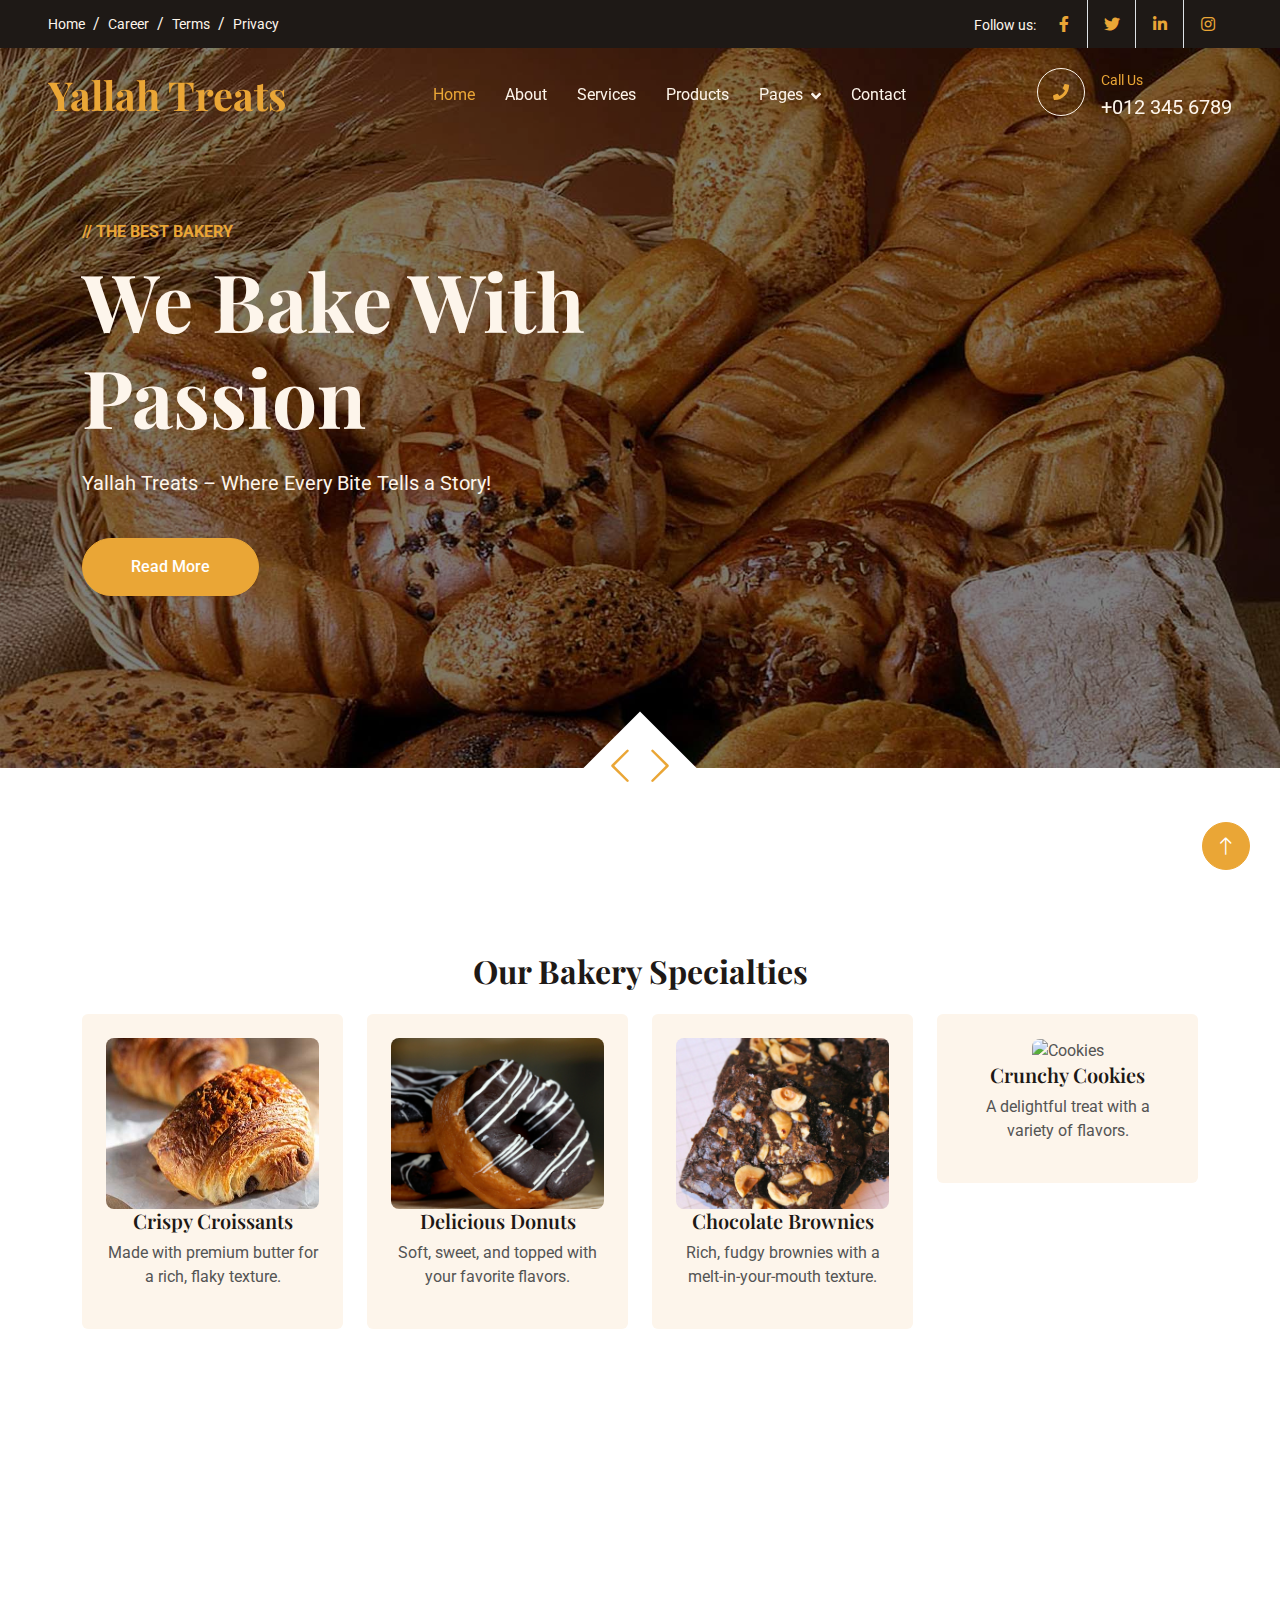
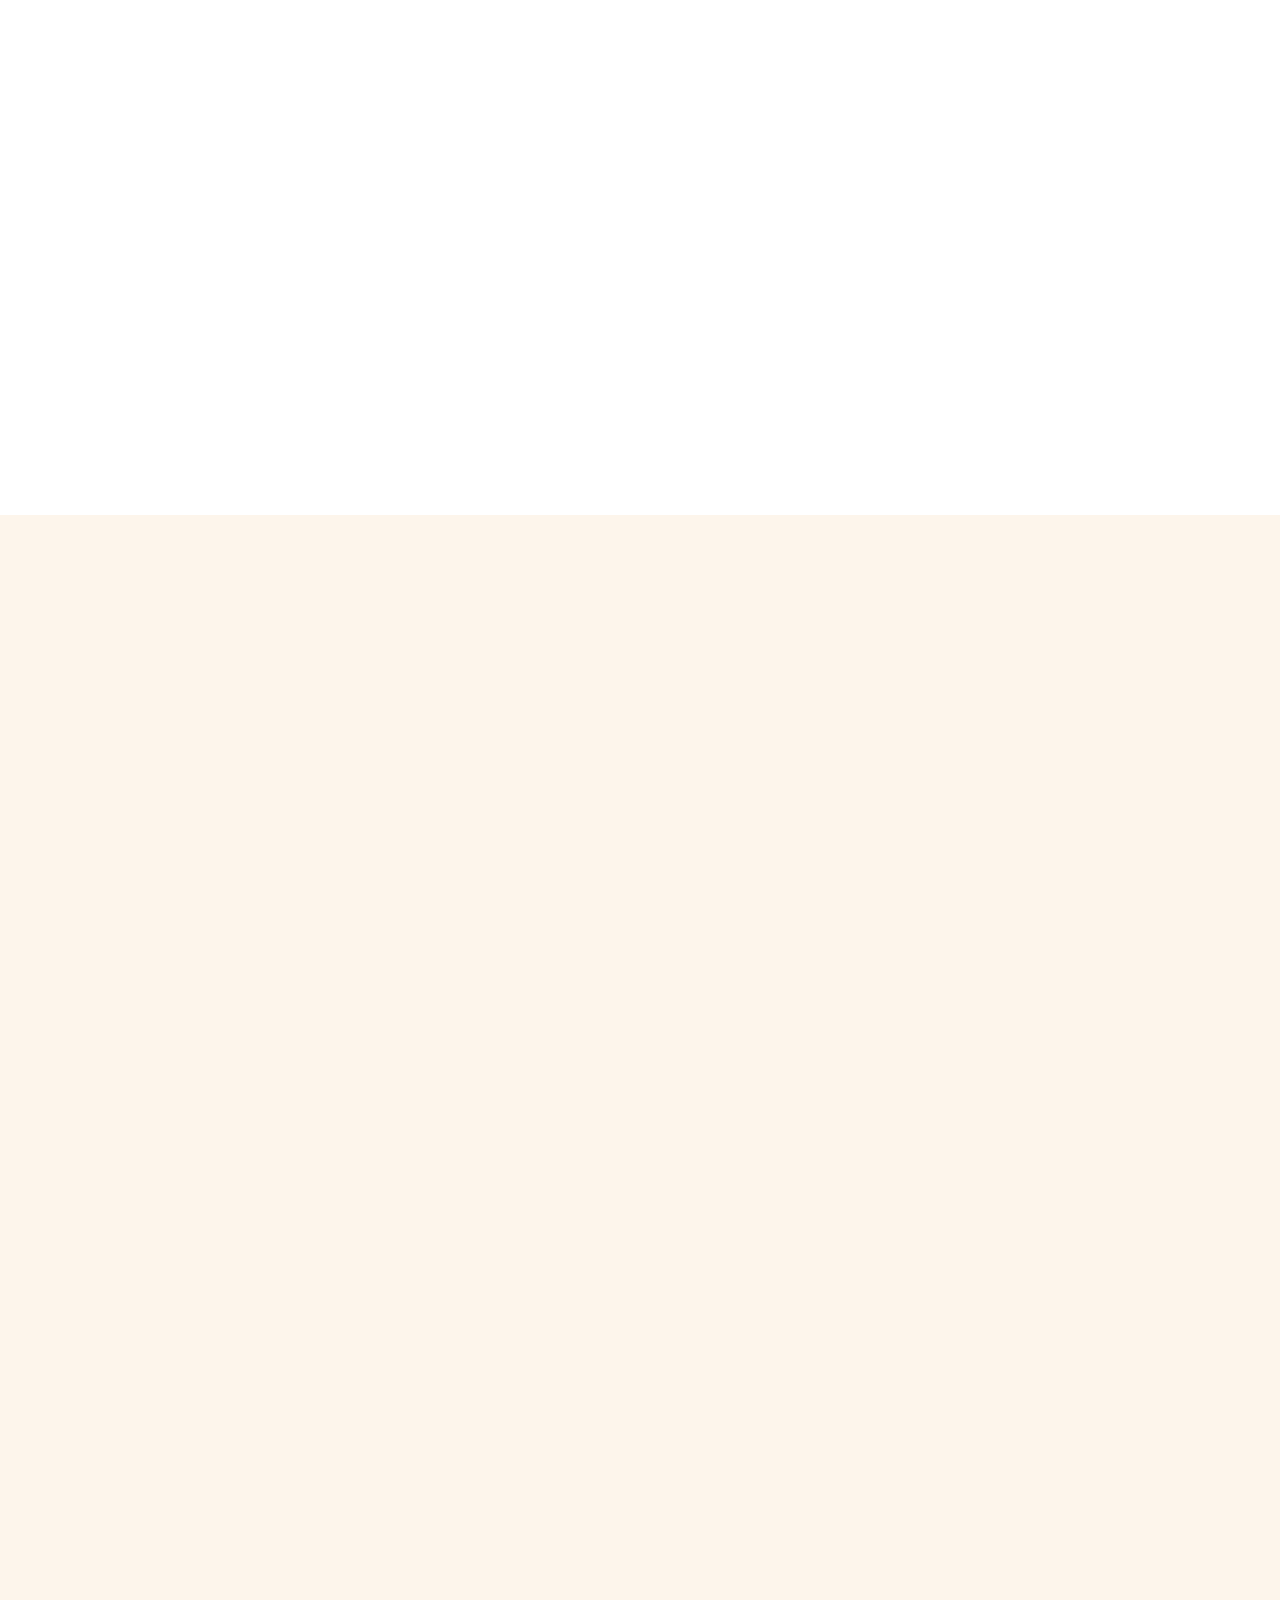
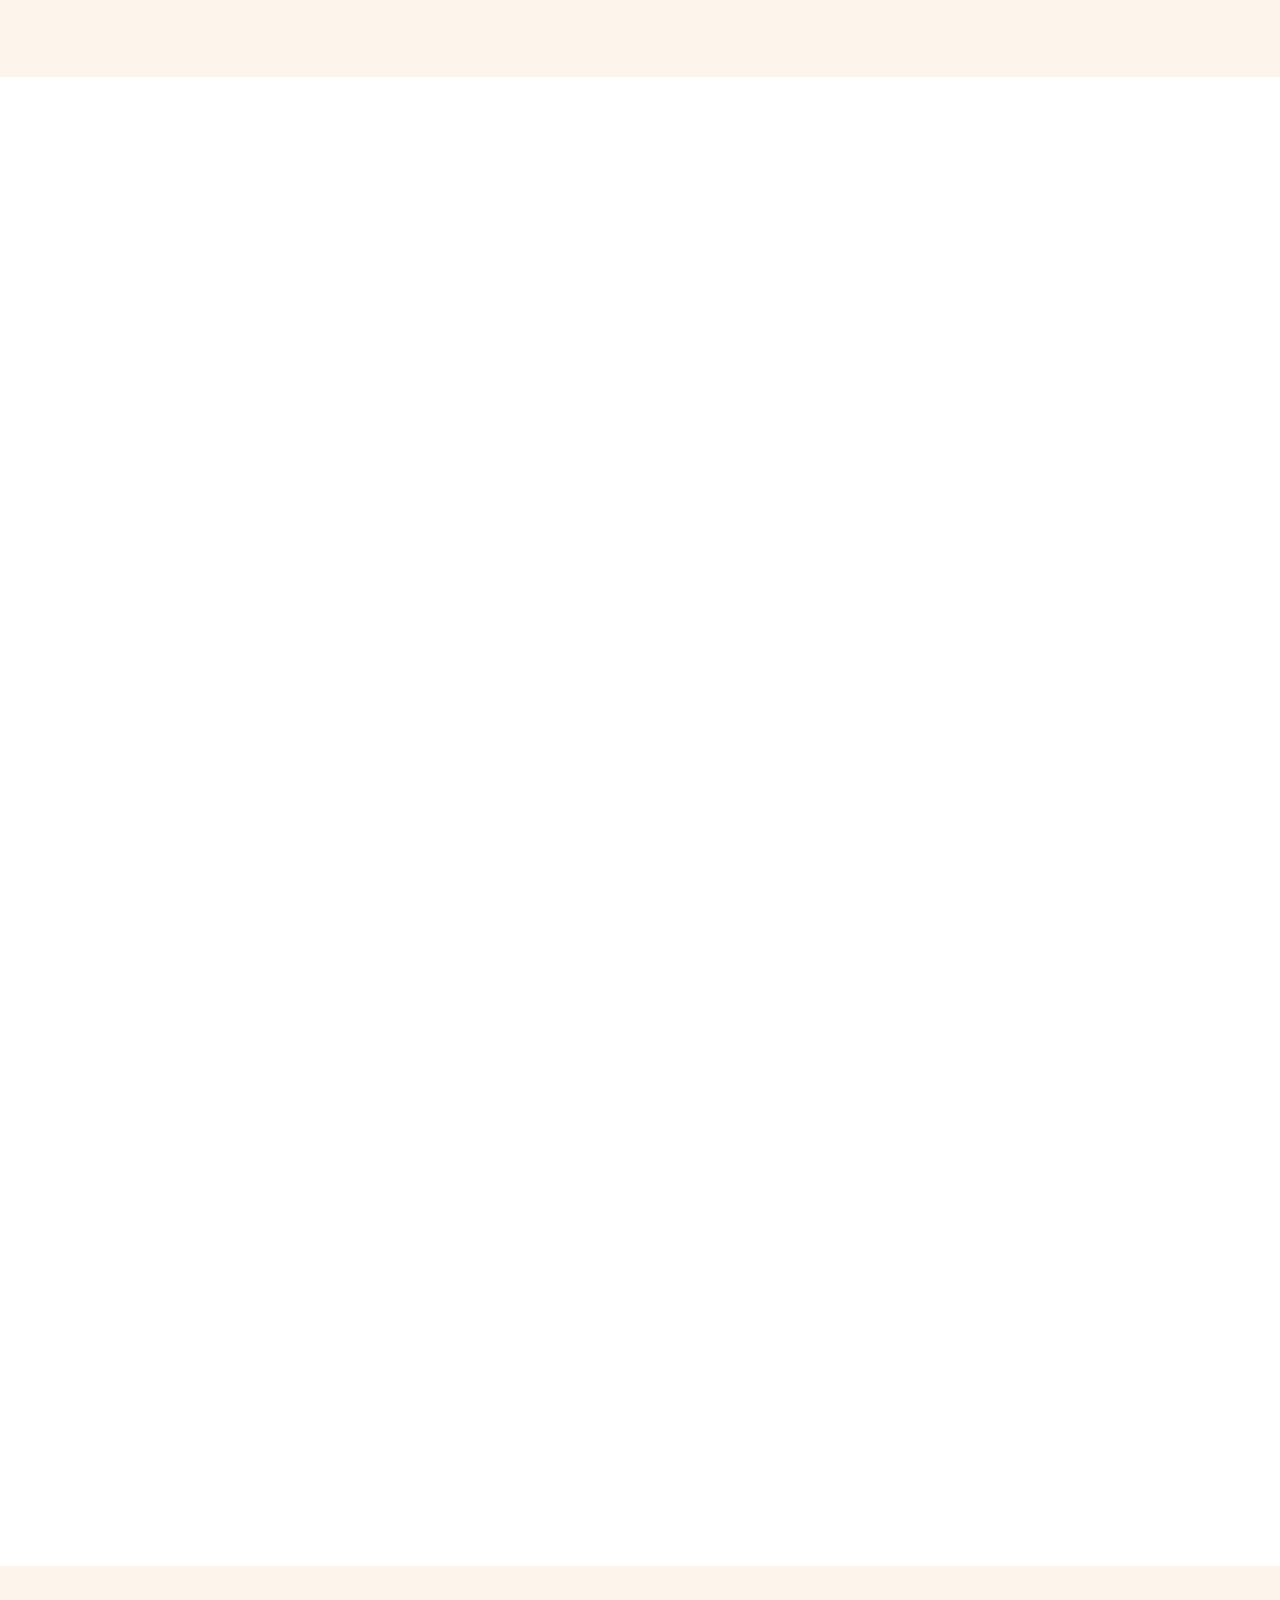
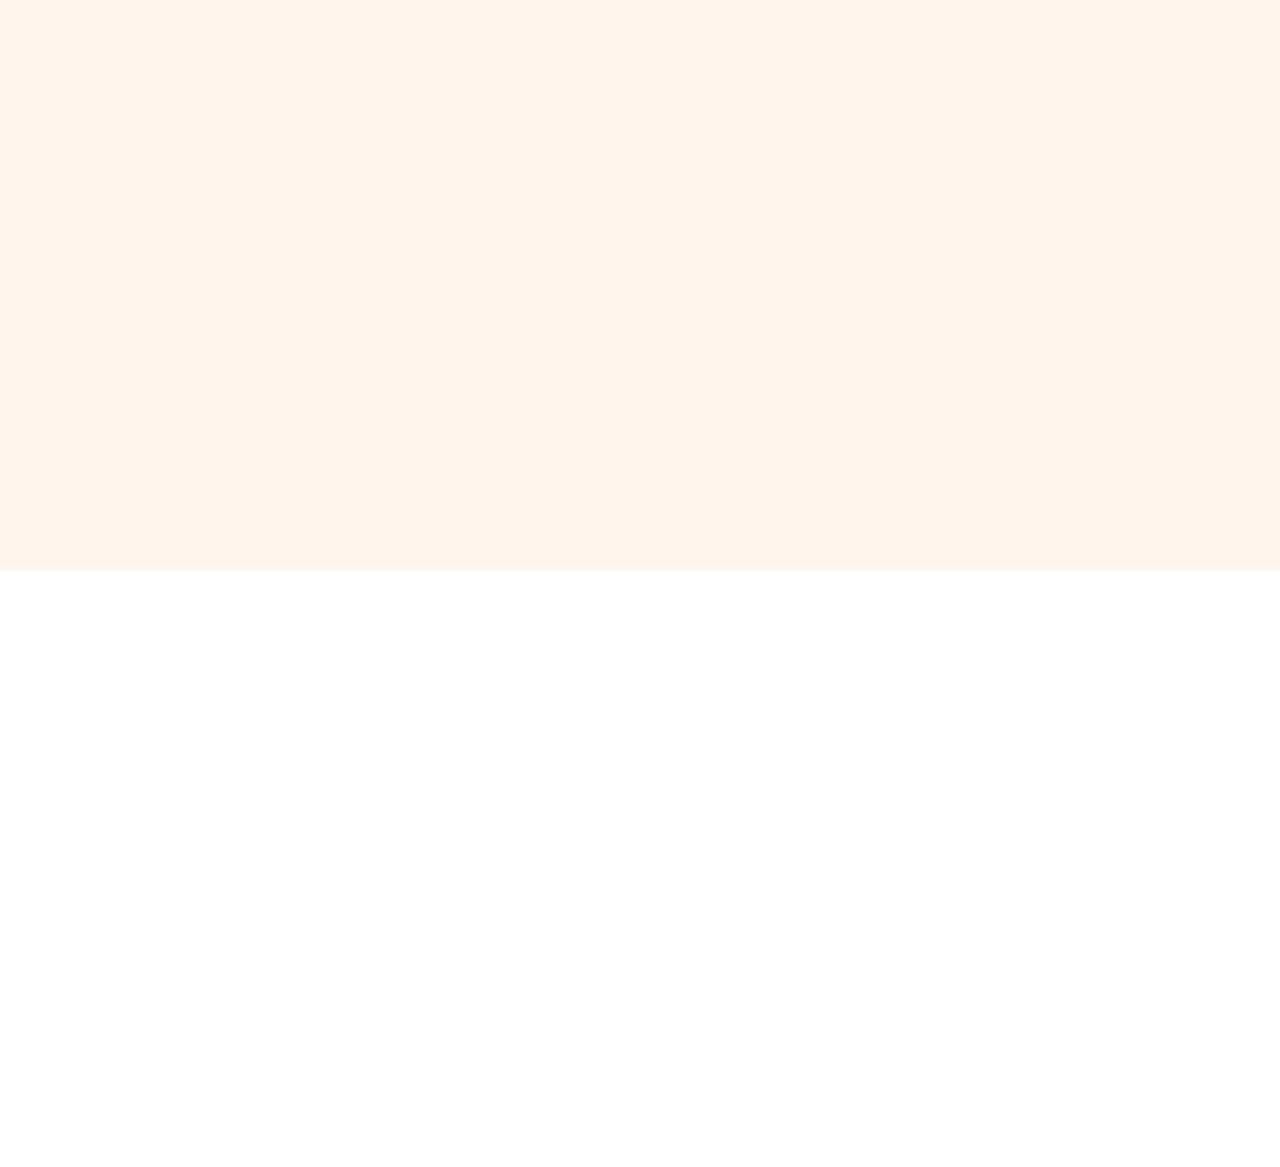
==== index.html @ 79ee85b1 "deploy" ====
<!DOCTYPE html>
<html lang="en">

<head>
    <meta charset="utf-8">
    <title>Yallah Treats</title>
    <meta content="width=device-width, initial-scale=1.0" name="viewport">
    <meta content="" name="keywords">
    <meta content="" name="description">

    <!-- Favicon -->
    <link href="img/favicon.ico" rel="icon">

    <!-- Google Web Fonts -->
    <link rel="preconnect" href="https://fonts.googleapis.com">
    <link rel="preconnect" href="https://fonts.gstatic.com" crossorigin>
    <link href="https://fonts.googleapis.com/css2?family=Roboto:wght@400;500&family=Playfair+Display:wght@600;700&display=swap" rel="stylesheet"> 

    <!-- Icon Font Stylesheet -->
    <link href="https://cdnjs.cloudflare.com/ajax/libs/font-awesome/5.10.0/css/all.min.css" rel="stylesheet">
    <link href="https://cdn.jsdelivr.net/npm/bootstrap-icons@1.4.1/font/bootstrap-icons.css" rel="stylesheet">

    <!-- Libraries Stylesheet -->
    <link href="lib/animate/animate.min.css" rel="stylesheet">
    <link href="lib/owlcarousel/assets/owl.carousel.min.css" rel="stylesheet">

    <!-- Customized Bootstrap Stylesheet -->
    <link href="css/bootstrap.min.css" rel="stylesheet">

    <!-- Template Stylesheet -->
    <link href="css/style.css" rel="stylesheet">
</head>

<body>
    <!-- Spinner Start -->
    <div id="spinner" class="show bg-white position-fixed translate-middle w-100 vh-100 top-50 start-50 d-flex align-items-center justify-content-center">
        <div class="spinner-grow text-primary" role="status"></div>
    </div>
    <!-- Spinner End -->


    <!-- Topbar Start -->
    <div class="container-fluid top-bar bg-dark text-light px-0 wow fadeIn" data-wow-delay="0.1s">
        <div class="row gx-0 align-items-center d-none d-lg-flex">
            <div class="col-lg-6 px-5 text-start">
                <ol class="breadcrumb mb-0">
                    <li class="breadcrumb-item"><a class="small text-light" href="#">Home</a></li>
                    <li class="breadcrumb-item"><a class="small text-light" href="#">Career</a></li>
                    <li class="breadcrumb-item"><a class="small text-light" href="#">Terms</a></li>
                    <li class="breadcrumb-item"><a class="small text-light" href="#">Privacy</a></li>
                </ol>
            </div>
            <div class="col-lg-6 px-5 text-end">
                <small>Follow us:</small>
                <div class="h-100 d-inline-flex align-items-center">
                    <a class="btn-lg-square text-primary border-end rounded-0" href=""><i class="fab fa-facebook-f"></i></a>
                    <a class="btn-lg-square text-primary border-end rounded-0" href=""><i class="fab fa-twitter"></i></a>
                    <a class="btn-lg-square text-primary border-end rounded-0" href=""><i class="fab fa-linkedin-in"></i></a>
                    <a class="btn-lg-square text-primary pe-0" href="https://www.instagram.com/yallah.treats?utm_source=ig_web_button_share_sheet&igsh=ZDNlZDc0MzIxNw=="><i class="fab fa-instagram"></i></a>
                </div>
            </div>
        </div>
    </div>
    <!-- Topbar End -->



  <!-- Navbar Start -->
  <nav class="navbar navbar-expand-lg navbar-dark fixed-top py-lg-0 px-lg-5 wow fadeIn" data-wow-delay="0.1s">
    <a href="index.html" class="navbar-brand ms-4 ms-lg-0">
        <h1 class="text-primary m-0">Yallah Treats</h1>
        

    </a>
    <button type="button" class="navbar-toggler me-4" data-bs-toggle="collapse" data-bs-target="#navbarCollapse">
        <span class="navbar-toggler-icon"></span>
    </button>
    <div class="collapse navbar-collapse" id="navbarCollapse">
        <div class="navbar-nav mx-auto p-4 p-lg-0">
            <a href="index.html" class="nav-item nav-link active">Home</a>
            <a href="about.html" class="nav-item nav-link">About</a>
            <a href="service.html" class="nav-item nav-link">Services</a>
            <a href="product.html" class="nav-item nav-link">Products</a>
            <div class="nav-item dropdown">
                <a href="#" class="nav-link dropdown-toggle" data-bs-toggle="dropdown">Pages</a>
                <div class="dropdown-menu m-0">
                    <a href="reviews.html" class="dropdown-item">Customer Reviews</a>
                    <a href="tnc.html" class="dropdown-item">T&C Page</a>
                </div>
            </div>
            <a href="contact.html" class="nav-item nav-link">Contact</a>
        </div>
        <div class=" d-none d-lg-flex">
            <div class="flex-shrink-0 btn-lg-square border border-light rounded-circle">
                <i class="fa fa-phone text-primary"></i>
            </div>
            <div class="ps-3">
                <small class="text-primary mb-0">Call Us</small>
                <p class="text-light fs-5 mb-0">+012 345 6789</p>
            </div>
        </div>
    </div>
</nav>
<!-- Navbar End -->


   <!-- Carousel Start -->
   <div class="container-fluid p-0 pb-5 wow fadeIn" data-wow-delay="0.1s">
    <div class="owl-carousel header-carousel position-relative">
        <div class="owl-carousel-item position-relative">
            <img class="img-fluid" src="img/carousel-1.jpg" alt="">
            <div class="owl-carousel-inner">
                <div class="container">
                    <div class="row justify-content-start">
                        <div class="col-lg-8">
                            <p class="text-primary text-uppercase fw-bold mb-2">// The Best Bakery</p>
                            <h1 class="display-1 text-light mb-4 animated slideInDown">We Bake With Passion</h1>
                            <p class="text-light fs-5 mb-4 pb-3">Yallah Treats – Where Every Bite Tells a Story!</p>
                            <a href="" class="btn btn-primary rounded-pill py-3 px-5">Read More</a>
                        </div>
                    </div>
                </div>
            </div>
        </div>
        <div class="owl-carousel-item position-relative">
            <img class="img-fluid" src="img/carousel-2.jpg" alt="">
            <div class="owl-carousel-inner">
                <div class="container">
                    <div class="row justify-content-start">
                        <div class="col-lg-8">
                            <p class="text-primary text-uppercase fw-bold mb-2">// The Best Bakery</p>
                            <h1 class="display-1 text-light mb-4 animated slideInDown">We Bake With Passion</h1>
                            <p class="text-light fs-5 mb-4 pb-3">Yallah Treats – Where Every Bite Tells a Story!</p>
                            <a href="" class="btn btn-primary rounded-pill py-3 px-5">Read More</a>
                        </div>
                    </div>
                </div>
            </div>
        </div>
    </div>
</div>
<!-- Carousel End -->



   <!-- Facts Start -->
   <style>
    .specialty-item {
      transition: transform 0.3s ease, box-shadow 0.3s ease;
      text-align: center;
  }
  
  .specialty-item:hover {
      transform: scale(1.05);
      box-shadow: 0px 4px 15px rgba(0, 0, 0, 0.2);
  }
  
  .specialty-item img {
      width: 100%; /* Full width */
      object-fit: cover; /* Ensures images are uniform */
      border-radius: 8px;
  }
  
      </style> 
      <div class="container-xxl py-6">
          <div class="container text-center">
              <h2 class="mb-4">Our Bakery Specialties</h2>
              <div class="row g-4">
                  <div class="col-lg-3 col-md-6">
                      <div class="bg-light rounded p-4 specialty-item">
                          <img src="img/croissant.jpg" alt="Croissants">
                          <h5>Crispy Croissants</h5>
                          <p>Made with premium butter for a rich, flaky texture.</p>
                      </div>
                  </div>
                  <div class="col-lg-3 col-md-6">
                      <div class="bg-light rounded p-4 specialty-item">
                          <img src="img/donut.jpg" alt="Donut">
                          <h5>Delicious Donuts</h5>
                          <p>Soft, sweet, and topped with your favorite flavors.</p>
                      </div>
                  </div>
                  <div class="col-lg-3 col-md-6">
                      <div class="bg-light rounded p-4 specialty-item">
                          <img src="img/brownie.jpg" alt="Brownie">
                          <h5>Chocolate Brownies</h5>
                          <p>Rich, fudgy brownies with a melt-in-your-mouth texture.</p>
                      </div>
                  </div>
                  <div class="col-lg-3 col-md-6">
                      <div class="bg-light rounded p-4 specialty-item">
                          <img src="img/cookies.jpg" alt="Cookies">
                          <h5>Crunchy Cookies</h5>
                          <p>A delightful treat with a variety of flavors.</p>
                      </div>
                  </div>
              </div>
          </div>
      </div>
      <!-- Facts End -->
  

     <!-- About Start -->
     <div class="container-xxl py-6">
        <div class="container">
            <div class="row g-5">
                <div class="col-lg-6 wow fadeInUp" data-wow-delay="0.1s">
                    <div class="row img-twice position-relative h-100">
                        <div class="col-6">
                            <img class="img-fluid rounded" src="img/about-1.jpg" alt="">
                        </div>
                        <div class="col-6 align-self-end">
                            <img class="img-fluid rounded" src="img/about-2.jpg" alt="">
                        </div>
                    </div>
                </div>
                <div class="col-lg-6 wow fadeInUp" data-wow-delay="0.5s">
                    <div class="h-100">
                        <p class="text-primary text-uppercase mb-2">// About Us</p>
                        <h1 class="display-6 mb-4">We Bake Every Item From The Core Of Our Hearts</h1>
                        <p>At Yallah Treats, we craft buttery croissants, rich brownies, melt-in-your-mouth cookies, decadent cupcakes, and irresistible donuts—all in a variety of flavors. Each treat is made with the finest ingredients, baked fresh daily, and designed to delight.</p>
                        <div class="row g-2 mb-4">
                            <div class="col-sm-6">
                                <i class="fa fa-check text-primary me-2"></i>Quality Products
                            </div>
                            <div class="col-sm-6">
                                <i class="fa fa-check text-primary me-2"></i>Custom Products
                            </div>
                            <div class="col-sm-6">
                                <i class="fa fa-check text-primary me-2"></i>Online Order
                            </div>
                            <div class="col-sm-6">
                                <i class="fa fa-check text-primary me-2"></i>Home Delivery
                            </div>
                        </div>
                        <a class="btn btn-primary rounded-pill py-3 px-5" href="">Read More</a>
                    </div>
                </div>
            </div>
        </div>
    </div>
    <!-- About End -->

  <!-- Product Start -->
  <div class="container-xxl bg-light my-6 py-6 pt-0">
    <div class="container">
        <div class="bg-primary text-light rounded-bottom p-5 my-6 mt-0 wow fadeInUp" data-wow-delay="0.1s">
            <div class="row g-4 align-items-center">
                <div class="col-lg-6">
                    <h1 class="display-4 text-light mb-0">Baking Happiness in the Heart of the Emirates</h1>
                </div>
                <div class="col-lg-6 text-lg-end">
                    <div class="d-inline-flex align-items-center text-start phone-container">
                        <i class="fa fa-phone-alt fa-4x flex-shrink-0 phone-icon"></i>
                        <div class="ms-4">
                            <p class="fs-5 fw-bold mb-0">Call Us</p>
                            <p class="fs-1 fw-bold mb-0 responsive-phone">+012 345 6789</p>
                        </div>
                    </div>
                </div>
            </div>
        </div>
        <div class="text-center mx-auto mb-5 wow fadeInUp" data-wow-delay="0.1s" style="max-width: 500px;">
            <p class="text-primary text-uppercase mb-2">// Bakery Products</p>
            <h1 class="display-6 mb-4">Explore The Categories Of Our Bakery Products</h1>
        </div>
        <div class="row g-4">
            <div class="col-lg-4 col-md-6 wow fadeInUp" data-wow-delay="0.1s">
                <div class="product-item d-flex flex-column bg-white rounded overflow-hidden h-100">
                    <div class="text-center p-4">
                        <div class="d-inline-block border border-primary rounded-pill px-3 mb-3">$11 - $99</div>
                        <h3 class="mb-3">Cup Cakes</h3>
                        <span> Soft, moist, and topped with luscious frosting—each one a little masterpiece of flavor.</span>
                    </div>
                    <div class="position-relative mt-auto">
                        <img class="img-fluid" src="img/product-1.jpg" alt="">
                        <div class="product-overlay">
                            <a class="btn btn-lg-square btn-outline-light rounded-circle" href=""><i class="fa fa-eye text-primary"></i></a>
                        </div>
                    </div>
                </div>
            </div>
            <div class="col-lg-4 col-md-6 wow fadeInUp" data-wow-delay="0.3s">
                <div class="product-item d-flex flex-column bg-white rounded overflow-hidden h-100">
                    <div class="text-center p-4">
                        <div class="d-inline-block border border-primary rounded-pill pt-1 px-3 mb-3">$11 - $99</div>
                        <h3 class="mb-3">Cookies</h3>
                        <span>Crisp on the edges, chewy in the center—baked fresh with rich flavors in every bite.</span>
                    </div>
                    <div class="position-relative mt-auto">
                        <img class="img-fluid" src="img/product-2.jpg" alt="">
                        <div class="product-overlay">
                            <a class="btn btn-lg-square btn-outline-light rounded-circle" href=""><i class="fa fa-eye text-primary"></i></a>
                        </div>
                    </div>
                </div>
            </div>
            <div class="col-lg-4 col-md-6 wow fadeInUp" data-wow-delay="0.5s">
                <div class="product-item d-flex flex-column bg-white rounded overflow-hidden h-100">
                    <div class="text-center p-4">
                        <div class="d-inline-block border border-primary rounded-pill pt-1 px-3 mb-3">$11 - $99</div>
                        <h4 class="mb-3">Croissants</h4>
                        <span>Buttery, flaky, and golden perfection—crafted with the finest ingredients for a light, airy bite.</span>
                    </div>
                    <div class="position-relative mt-auto">
                        <img class="img-fluid" src="img/product-3.jpg" alt="">
                        <div class="product-overlay">
                            <a class="btn btn-lg-square btn-outline-light rounded-circle" href=""><i class="fa fa-eye text-primary"></i></a>
                        </div>
                    </div>
                </div>
            </div>
        </div>
    </div>
</div>
<!-- Product End -->


   <!-- Service Start -->
   <div class="container-xxl py-6">
    <div class="container">
        <div class="row g-5">
            <div class="col-lg-6 wow fadeInUp" data-wow-delay="0.1s">
                <p class="text-primary text-uppercase mb-2">// Our Services</p>
                <h1 class="display-6 mb-4">What Do We Offer For You?</h1>
                <p class="mb-5">At Yallah Treats, we bring the finest baked delights straight to you. Made fresh, served with love, and tailored to your taste. From morning cravings to grand celebrations, we ensure every bite is nothing short of perfection.</p>
                <div class="row gy-5 gx-4">
                    <div class="col-sm-6 wow fadeIn" data-wow-delay="0.1s">
                        <div class="d-flex align-items-center mb-3">
                            <div class="flex-shrink-0 btn-square bg-primary rounded-circle me-3">
                                <i class="fa fa-bread-slice text-white"></i>
                            </div>
                            <h5 class="mb-0">Quality Products</h5>
                        </div>
                        <span>Handcrafted with the finest ingredients for a rich, authentic taste.</span>
                    </div>
                    <div class="col-sm-6 wow fadeIn" data-wow-delay="0.2s">
                        <div class="d-flex align-items-center mb-3">
                            <div class="flex-shrink-0 btn-square bg-primary rounded-circle me-3">
                                <i class="fa fa-birthday-cake text-white"></i>
                            </div>
                            <h5 class="mb-0">Custom Products</h5>
                        </div>
                        <span>Personalized treats for birthdays, events, and special occasions.</span>
                    </div>
                    <div class="col-sm-6 wow fadeIn" data-wow-delay="0.3s">
                        <div class="d-flex align-items-center mb-3">
                            <div class="flex-shrink-0 btn-square bg-primary rounded-circle me-3">
                                <i class="fa fa-cart-plus text-white"></i>
                            </div>
                            <h5 class="mb-0">Online Order</h5>
                        </div>
                        <span>Your favorite bakery delights, just a click away.</span>
                    </div>
                    <div class="col-sm-6 wow fadeIn" data-wow-delay="0.4s">
                        <div class="d-flex align-items-center mb-3">
                            <div class="flex-shrink-0 btn-square bg-primary rounded-circle me-3">
                                <i class="fa fa-truck text-white"></i>
                            </div>
                            <h5 class="mb-0">Home Delivery</h5>
                        </div>
                        <span>Freshly baked, delivered with care across the UAE.</span>
                    </div>
                </div>
            </div>
            <div class="col-lg-6 wow fadeInUp" data-wow-delay="0.5s">
                <div class="row img-twice position-relative h-100">
                    <div class="col-6">
                        <img class="img-fluid rounded" src="img/service-1.jpg" alt="">
                    </div>
                    <div class="col-6 align-self-end">
                        <img class="img-fluid rounded" src="img/service-2.jpg" alt="">
                    </div>
                </div>
            </div>
        </div>
    </div>
</div>
<!-- Service End -->


<!-- Team Start -->
<!-- Behind the Scenes Start -->
<div class="container-xxl py-6">
<div class="container">
    <div class="text-center mx-auto mb-5 wow fadeInUp" data-wow-delay="0.1s" style="max-width: 500px;">
        <p class="text-primary text-uppercase mb-2">// Behind the Scenes</p>
        <h1 class="display-6 mb-4">The Magic Behind Every Perfect Bake</h1>
    </div>
    <div class="row g-4">
        <!-- Inside Oven - Cookies Rising -->
        <div class="col-lg-3 col-md-6 wow fadeInUp" data-wow-delay="0.1s">
            <div class="bts-item text-center rounded overflow-hidden">
                <a href="https://www.instagram.com/reel/DDm1YtNyHKb/?utm_source=ig_web_copy_link&igsh=MzRlODBiNWFlZA==" target="_blank">
                    <video class="img-fluid bts-video" autoplay muted loop>
                        <source src="videos/cookies-rising.mp4" type="video/mp4">
                    </video>
                </a>
                <div class="bts-text">
                    <h5>Inside the Oven</h5>
                    <span>Watch cookies rise to perfection.</span>
                </div>
            </div>
        </div>

        <!-- Milk Cake Serving -->
        <div class="col-lg-3 col-md-6 wow fadeInUp" data-wow-delay="0.3s">
            <div class="bts-item text-center rounded overflow-hidden">
                <a href="https://www.instagram.com/reel/DDAjpfOqZxj/?utm_source=ig_web_copy_link&igsh=MzRlODBiNWFlZA==" target="_blank">
                    <video class="img-fluid bts-video" autoplay muted loop>
                        <source src="videos/milk-cake.mp4" type="video/mp4">
                    </video>
                </a>
                <div class="bts-text">
                    <h5>Choco Milk Cake</h5>
                    <span>Rich, creamy, and irresistibly smooth.</span>
                </div>
            </div>
        </div>

        <!-- Satin Cookies Making -->
        <div class="col-lg-3 col-md-6 wow fadeInUp" data-wow-delay="0.5s">
            <div class="bts-item text-center rounded overflow-hidden">
                <a href="https://www.instagram.com/reel/DCn8WK1yhWG/?utm_source=ig_web_copy_link&igsh=MzRlODBiNWFlZA==" target="_blank">
                    <video class="img-fluid bts-video" autoplay muted loop>
                        <source src="videos/satin-cookies.mp4" type="video/mp4">
                    </video>
                </a>
                <div class="bts-text">
                    <h5>Satin Cookies Making</h5>
                    <span>Delicate, buttery cookies in the making.</span>
                </div>
            </div>
        </div>

        <!-- Sultan Turkish Delight Preparation -->
        <div class="col-lg-3 col-md-6 wow fadeInUp" data-wow-delay="0.7s">
            <div class="bts-item text-center rounded overflow-hidden">
                <a href="https://www.instagram.com/reel/DC1oAVNyfuV/?utm_source=ig_web_copy_link" target="_blank">
                    <video class="img-fluid bts-video" autoplay muted loop>
                        <source src="videos/turkish-delight.mp4" type="video/mp4">
                    </video>
                </a>
                <div class="bts-text">
                    <h5>Sultan Turkish Delight</h5>
                    <span>A traditional treat crafted with perfection.</span>
                </div>
            </div>
        </div>
    </div>
</div>
</div>
<!-- Behind the Scenes End -->

<!-- Team End -->


    <!-- Testimonial Start -->
    <div class="container-xxl bg-light my-6 py-6 pb-0">
        <div class="container">
            <div class="text-center mx-auto mb-5 wow fadeInUp" data-wow-delay="0.1s" style="max-width: 500px;">
                <p class="text-primary text-uppercase mb-2">// Client's Review</p>
                <h1 class="display-6 mb-4">Customers Trust Keeps Us Strong</h1>
            </div>
            <div class="owl-carousel testimonial-carousel wow fadeInUp" data-wow-delay="0.1s">
                <div class="testimonial-item bg-white rounded p-4">
                    <div class="d-flex align-items-center mb-4">
                        <img class="flex-shrink-0 rounded-circle border p-1" src="img/user.png" alt="">
                        <div class="ms-4">
                            <h5 class="mb-1">Saira</h5>
                        </div>
                    </div>
                    <p class="mb-0">The croissants here are simply heavenly! Buttery, flaky, and fresh every single time. Yallah Treats makes my mornings so much better!</p>
                </div>
                <div class="testimonial-item bg-white rounded p-4">
                    <div class="d-flex align-items-center mb-4">
                        <img class="flex-shrink-0 rounded-circle border p-1" src="img/user.png" alt="">
                        <div class="ms-4">
                            <h5 class="mb-1">Yasmeen</h5>
                        </div>
                    </div>
                    <p class="mb-0">The milk cake was an absolute dream! Rich, creamy, and perfectly balanced,you can taste the love in every bite!</p>
                </div>
                <div class="testimonial-item bg-white rounded p-4">
                    <div class="d-flex align-items-center mb-4">
                        <img class="flex-shrink-0 rounded-circle border p-1" src="img/user.png" alt="">
                        <div class="ms-4">
                            <h5 class="mb-1">Nimra</h5>
                        </div>
                    </div>
                    <p class="mb-0">Tried their satin cookies, and wow, melt-in-your-mouth perfection! This bakery is a hidden gem, and I’m officially addicted!</p>
                </div>
                <div class="testimonial-item bg-white rounded p-4">
                    <div class="d-flex align-items-center mb-4">
                        <img class="flex-shrink-0 rounded-circle border p-1" src="img/user.png" alt="">
                        <div class="ms-4">
                            <h5 class="mb-1">Maira</h5>
                        </div>
                    </div>
                    <p class="mb-0">Hands down the best donuts in town! Soft, fluffy, and the flavors are out of this world. Yallah Treats never disappoints!</p>
                </div>
                <div class="testimonial-item bg-white rounded p-4">
                    <div class="d-flex align-items-center mb-4">
                        <img class="flex-shrink-0 rounded-circle border p-1" src="img/user.png" alt="">
                        <div class="ms-4">
                            <h5 class="mb-1">Safi</h5>
                        </div>
                    </div>
                    <p class="mb-0">I ordered a custom birthday cake, and it was beyond perfect! Not only was it stunning, but the taste was absolutely divine. Yallah Treats made my special day even sweeter!</p>
                </div>
            </div>
            </div>
                </div>
            </div>
        </div>
    </div>
    <!-- Testimonial End -->

    <!-- Footer Start -->
    <div class="container-fluid bg-dark text-light footer my-6 mb-0 py-5 wow fadeIn" data-wow-delay="0.1s">
        <div class="container py-5">
            <div class="row g-5">
                <div class="col-lg-3 col-md-6">
                    <h4 class="text-light mb-4">Bakery Address</h4>
                    <p class="mb-2"><i class="fa fa-map-marker-alt me-3"></i>Sharjah, UAE</p>
                    <p class="mb-2"><i class="fa fa-phone-alt me-3"></i>+012 345 67890</p>
                    <p class="mb-2"><i class="fa fa-envelope me-3"></i>yallahtreats@bakery</p>
                    <div class="d-flex pt-2">
                        <a class="btn btn-square btn-outline-light rounded-circle me-1" href="https://www.instagram.com/yallah.treats?utm_source=ig_web_button_share_sheet&igsh=ZDNlZDc0MzIxNw=="><i class="fab fa-instagram"></i></a>
                        <a class="btn btn-square btn-outline-light rounded-circle me-1" href=""><i class="fab fa-facebook-f"></i></a>
                        <a class="btn btn-square btn-outline-light rounded-circle me-1" href="https://youtube.com/@yallah.treats?si=Qhp1JlKZZp-z49SF"><i class="fab fa-youtube"></i></a>
                        <a class="btn btn-square btn-outline-light rounded-circle me-0" href=""><i class="fab fa-linkedin-in"></i></a>
                    </div>
                </div>
              
                <div class="col-lg-3 col-md-6">
                    <h4 class="text-light mb-4">Quick Links</h4>
                    <a class="btn btn-link" href="about.html">About Us</a>
                    <a class="btn btn-link" href="contact.html">Contact Us</a>
                    <a class="btn btn-link" href="service.html">Our Services</a>
                    <a class="btn btn-link" href="">Terms & Condition</a>
                    <a class="btn btn-link" href="">Support</a>
                </div>
                <div class="col-lg-3 col-md-6">
                    <h4 class="text-light mb-4">Photo Gallery</h4>
                    <div class="row g-2">
                        <div class="col-4">
                            <img class="img-fluid bg-light rounded p-1" src="img/product-1.jpg" alt="Image">
                        </div>
                        <div class="col-4">
                            <img class="img-fluid bg-light rounded p-1" src="img/product-2.jpg" alt="Image">
                        </div>
                        <div class="col-4">
                            <img class="img-fluid bg-light rounded p-1" src="img/product-3.jpg" alt="Image">
                        </div>
                        <div class="col-4">
                            <img class="img-fluid bg-light rounded p-1" src="img/product-2.jpg" alt="Image">
                        </div>
                        <div class="col-4">
                            <img class="img-fluid bg-light rounded p-1" src="img/product-3.jpg" alt="Image">
                        </div>
                        <div class="col-4">
                            <img class="img-fluid bg-light rounded p-1" src="img/product-1.jpg" alt="Image">
                        </div>
                    </div>
                </div>
            </div>
        </div>
    </div>
    <!-- Footer End -->


    <!-- Copyright Start -->
    <div class="container-fluid copyright text-light py-4 wow fadeIn" data-wow-delay="0.1s">
        <div class="container">
            <div class="row">
                <div class="col-md-6 text-center text-md-start mb-3 mb-md-0">
                    &copy; <a href="#">Your Site Name</a>, All Right Reserved.
                </div>
                <div class="col-md-6 text-center text-md-end">
                    <!--/*** This template is free as long as you keep the footer author’s credit link/attribution link/backlink. If you'd like to use the template without the footer author’s credit link/attribution link/backlink, you can purchase the Credit Removal License from "https://htmlcodex.com/credit-removal". Thank you for your support. ***/-->
                    Designed By <a href="https://htmlcodex.com">HTML Codex</a>
                    <br>Distributed By: <a class="border-bottom" href="https://themewagon.com" target="_blank">ThemeWagon</a>
                </div>
            </div>
        </div>
    </div>
    <!-- Copyright End -->


    <!-- Back to Top -->
    <a href="#" class="btn btn-lg btn-primary btn-lg-square rounded-circle back-to-top"><i class="bi bi-arrow-up"></i></a>


    <!-- JavaScript Libraries -->
    <script src="https://code.jquery.com/jquery-3.4.1.min.js"></script>
    <script src="https://cdn.jsdelivr.net/npm/bootstrap@5.0.0/dist/js/bootstrap.bundle.min.js"></script>
    <script src="lib/wow/wow.min.js"></script>
    <script src="lib/easing/easing.min.js"></script>
    <script src="lib/waypoints/waypoints.min.js"></script>
    <script src="lib/counterup/counterup.min.js"></script>
    <script src="lib/owlcarousel/owl.carousel.min.js"></script>

    <!-- Template Javascript -->
    <script src="js/main.js"></script>
</body>

</html>
---- css/style.css ----
/********** Template CSS **********/
:root {
    --primary: #EAA636;
    --secondary: #545454;
    --light: #FDF5EB;
    --dark: #1E1916;
}

h4,
h5,
h6,
.h4,
.h5,
.h6 {
    font-weight: 600 !important;
}

.py-6 {
    padding-top: 6rem;
    padding-bottom: 6rem;
}

.my-6 {
    margin-top: 6rem;
    margin-bottom: 6rem;
}

.back-to-top {
    position: fixed;
    display: none;
    right: 30px;
    bottom: 30px;
    z-index: 99;
}


/*** Spinner ***/
#spinner {
    opacity: 0;
    visibility: hidden;
    transition: opacity .5s ease-out, visibility 0s linear .5s;
    z-index: 99999;
}

#spinner.show {
    transition: opacity .5s ease-out, visibility 0s linear 0s;
    visibility: visible;
    opacity: 1;
}


/*** Button ***/
.btn {
    font-weight: 500;
    transition: .5s;
}

.btn.btn-primary {
    color: #FFFFFF;
}

.btn-square {
    width: 38px;
    height: 38px;
}

.btn-sm-square {
    width: 32px;
    height: 32px;
}

.btn-lg-square {
    width: 48px;
    height: 48px;
}

.btn-square,
.btn-sm-square,
.btn-lg-square {
    padding: 0;
    display: flex;
    align-items: center;
    justify-content: center;
    font-weight: normal;
}


/*** Navbar ***/
.navbar .dropdown-toggle::after {
    border: none;
    content: "\f107";
    font-family: "Font Awesome 5 Free";
    font-weight: 900;
    vertical-align: middle;
    margin-left: 8px;
}

.navbar .navbar-nav .nav-link {
    padding: 35px 15px;
    color: var(--light);
    outline: none;
}

.navbar .navbar-nav .nav-link:hover,
.navbar .navbar-nav .nav-link.active {
    color: var(--primary);
}

.navbar.fixed-top {
    transition: .5s;
}

@media (max-width: 991.98px) {
    .navbar .navbar-nav {
        margin-top: 10px;
        border-top: 1px solid rgba(255, 255, 255, .3);
        background: var(--dark);
    }

    .navbar .navbar-nav .nav-link {
        padding: 10px 0;
    }
}

@media (min-width: 992px) {
    .navbar .nav-item .dropdown-menu {
        display: block;
        visibility: hidden;
        top: 100%;
        transform: rotateX(-75deg);
        transform-origin: 0% 0%;
        transition: .5s;
        opacity: 0;
    }

    .navbar .nav-item:hover .dropdown-menu {
        transform: rotateX(0deg);
        visibility: visible;
        transition: .5s;
        opacity: 1;
    }
}


/*** Header ***/
.header-carousel .owl-carousel-inner {
    position: absolute;
    width: 100%;
    height: 100%;
    top: 0;
    left: 0;
    display: flex;
    align-items: center;
    background: rgba(0, 0, 0, .5);
}

@media (max-width: 768px) {
    .header-carousel .owl-carousel-item {
        position: relative;
        min-height: 600px;
    }

    .header-carousel .owl-carousel-item img {
        position: absolute;
        width: 100%;
        height: 100%;
        object-fit: cover;
    }

    .header-carousel .owl-carousel-item p {
        font-size: 16px !important;
    }
}

.header-carousel .owl-nav {
    position: relative;
    width: 80px;
    height: 80px;
    margin: -40px auto 0 auto;
    display: flex;
    justify-content: center;
    align-items: center;
}

.header-carousel .owl-nav::before {
    position: absolute;
    content: "";
    width: 100%;
    height: 100%;
    top: 0;
    left: 0;
    background: #FFFFFF;
    transform: rotate(45deg);
}

.header-carousel .owl-nav .owl-prev,
.header-carousel .owl-nav .owl-next {
    position: relative;
    font-size: 40px;
    color: var(--primary);
    transition: .5s;
    z-index: 1;
}

.header-carousel .owl-nav .owl-prev:hover,
.header-carousel .owl-nav .owl-next:hover {
    color: var(--dark);
}

.page-header {
    margin-bottom: 6rem;
    background: linear-gradient(rgba(0, 0, 0, .5), rgba(0, 0, 0, .5)), url(../img/carousel-1.jpg) center center no-repeat;
    background-size: cover;
}

.breadcrumb-item+.breadcrumb-item::before {
    color: var(--light);
}


/*** Facts ***/
.fact-item {
    transition: .5s;
}

.fact-item:hover {
    margin-top: -10px;
    background: #FFFFFF !important;
    box-shadow: 0 0 45px rgba(0, 0, 0, .07);
}


/*** About ***/
.img-twice::before {
    position: absolute;
    content: "";
    width: 60%;
    height: 80%;
    top: 10%;
    left: 20%;
    background: var(--primary);
    border: 25px solid var(--light);
    border-radius: 6px;
    z-index: -1;
}


/*** Product ***/
.product-item {
    transition: .5s;
}

.product-item:hover {
    background: var(--primary) !important;
}

.product-item:hover * {
    color: var(--light);
}

.product-item:hover .border-primary {
    border-color: var(--light) !important;
}

.product-item .product-overlay {
    position: absolute;
    width: 100%;
    height: 0;
    top: 0;
    left: 0;
    display: flex;
    align-items: center;
    justify-content: center;
    background: rgba(0, 0, 0, .5);
    overflow: hidden;
    opacity: 0;
    transition: .5s;
}

.product-item:hover .product-overlay {
    height: 100%;
    opacity: 1;
}


/*** Team ***/
.team-item .team-text {
    position: relative;
    height: 100px;
    overflow: hidden;
}

.team-item .team-title {
    position: absolute;
    width: 100%;
    height: 100%;
    top: 0;
    left: 0;
    display: flex;
    flex-direction: column;
    align-items: center;
    justify-content: center;
    background: var(--light);
    transition: .5s;
}

.team-item:hover .team-title {
    top: -100px;
}

.team-item .team-social {
    position: absolute;
    width: 100%;
    height: 100%;
    top: 100px;
    left: 0;
    display: flex;
    align-items: center;
    justify-content: center;
    background: var(--primary);
    transition: .5s;
}

.team-item .team-social .btn {
    margin: 0 3px;
}

.team-item:hover .team-social {
    top: 0;
}


/*** Testimonial ***/
.testimonial-carousel .owl-item .testimonial-item img {
    width: 60px;
    height: 60px;
}

.testimonial-carousel .owl-item .testimonial-item,
.testimonial-carousel .owl-item .testimonial-item * {
    transition: .5s;
}

.testimonial-carousel .owl-item.center .testimonial-item {
    background: var(--primary) !important;
}

.testimonial-carousel .owl-item.center .testimonial-item * {
    color: #FFFFFF !important;
}

.testimonial-carousel .owl-nav {
    margin-top: 30px;
    display: flex;
    justify-content: center;
}

.testimonial-carousel .owl-nav .owl-prev,
.testimonial-carousel .owl-nav .owl-next {
    margin: 0 12px;
    width: 50px;
    height: 50px;
    display: flex;
    align-items: center;
    justify-content: center;
    border-radius: 50px;
    font-size: 22px;
    color: var(--light);
    background: var(--primary);
    transition: .5s;
}

.reviews-carousel .owl-nav .owl-prev:hover,
.reviews-carousel .owl-nav .owl-next:hover {
    color: var(--primary);
    background: var(--dark);
}


/*** Footer ***/
.footer .btn.btn-link {
    display: block;
    margin-bottom: 5px;
    padding: 0;
    text-align: left;
    color: var(--light);
    font-weight: normal;
    text-transform: capitalize;
    transition: .3s;
}

.footer .btn.btn-link::before {
    position: relative;
    content: "\f105";
    font-family: "Font Awesome 5 Free";
    font-weight: 900;
    color: var(--light);
    margin-right: 10px;
}

.footer .btn.btn-link:hover {
    color: var(--primary);
    letter-spacing: 1px;
    box-shadow: none;
}

.copyright {
    background: #111111;
}

.copyright a {
    color: var(--primary);
}

.copyright a:hover {
    color: var(--light);
}
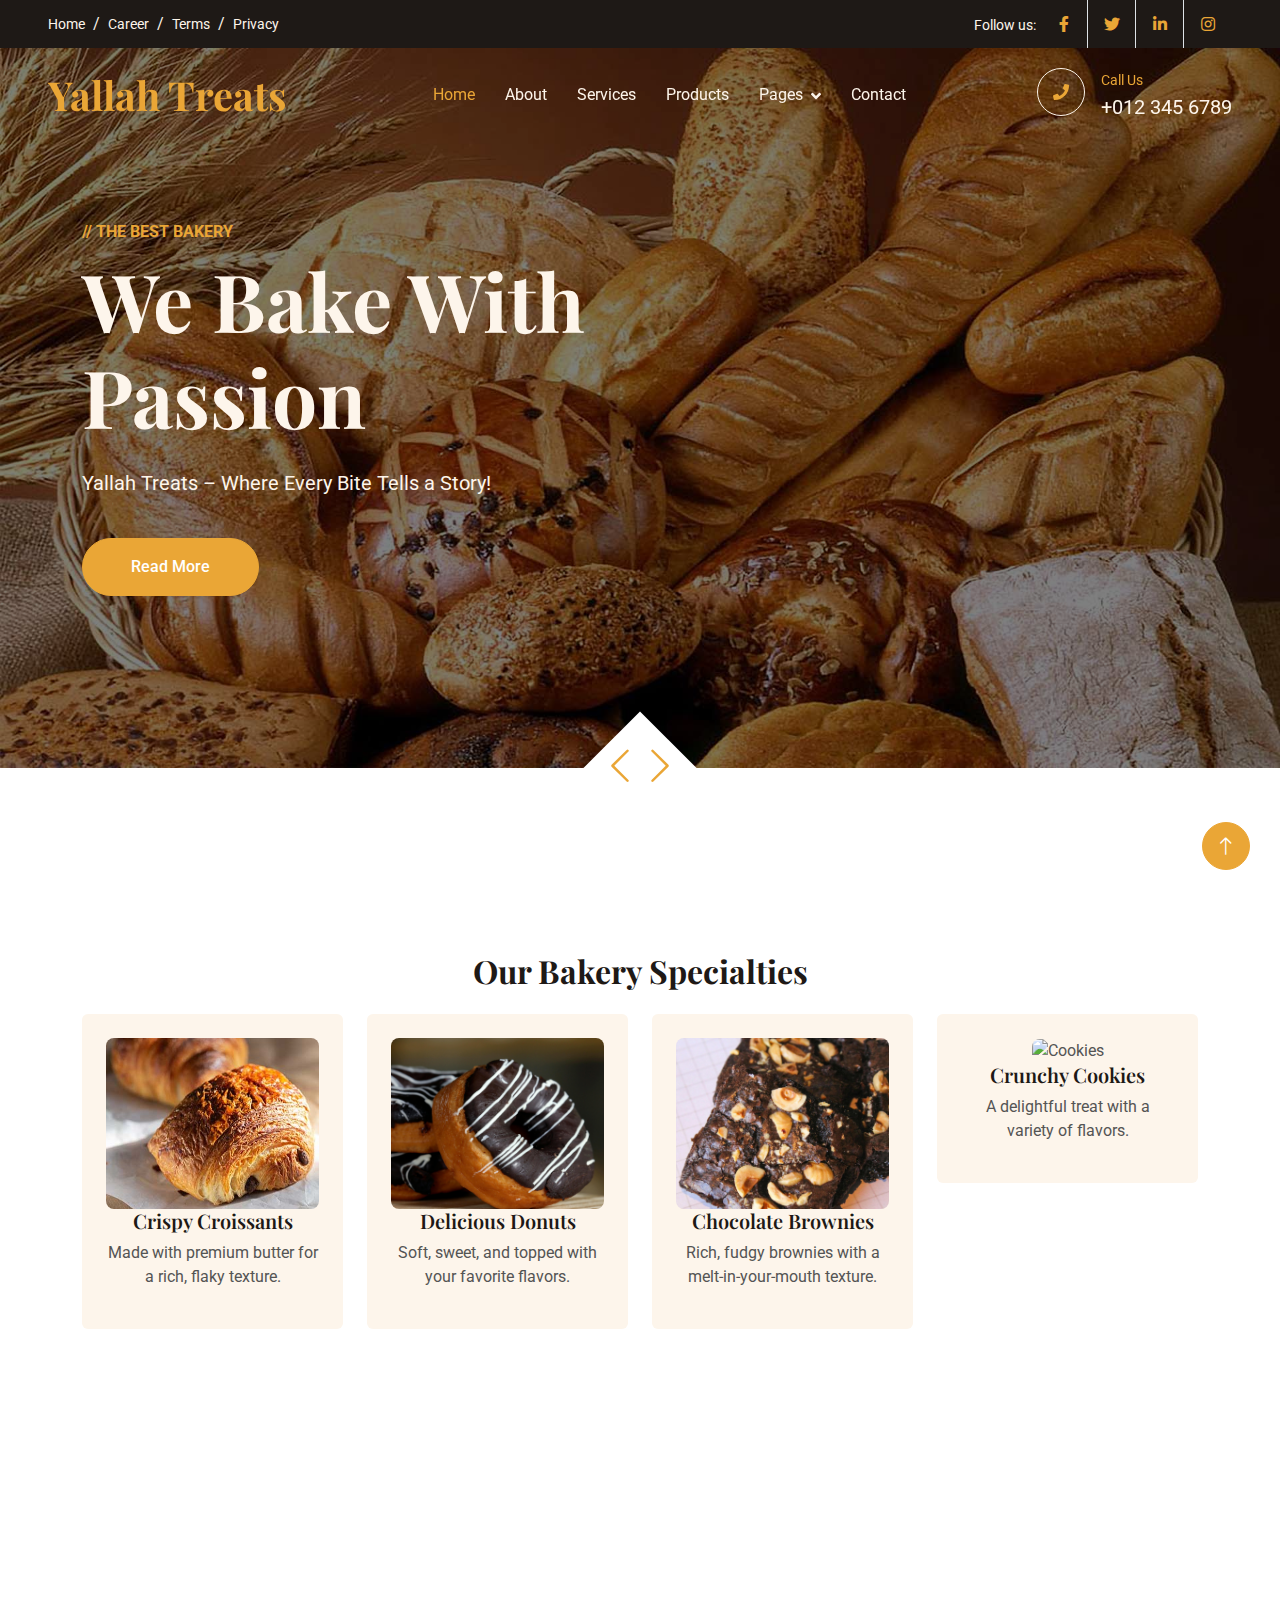
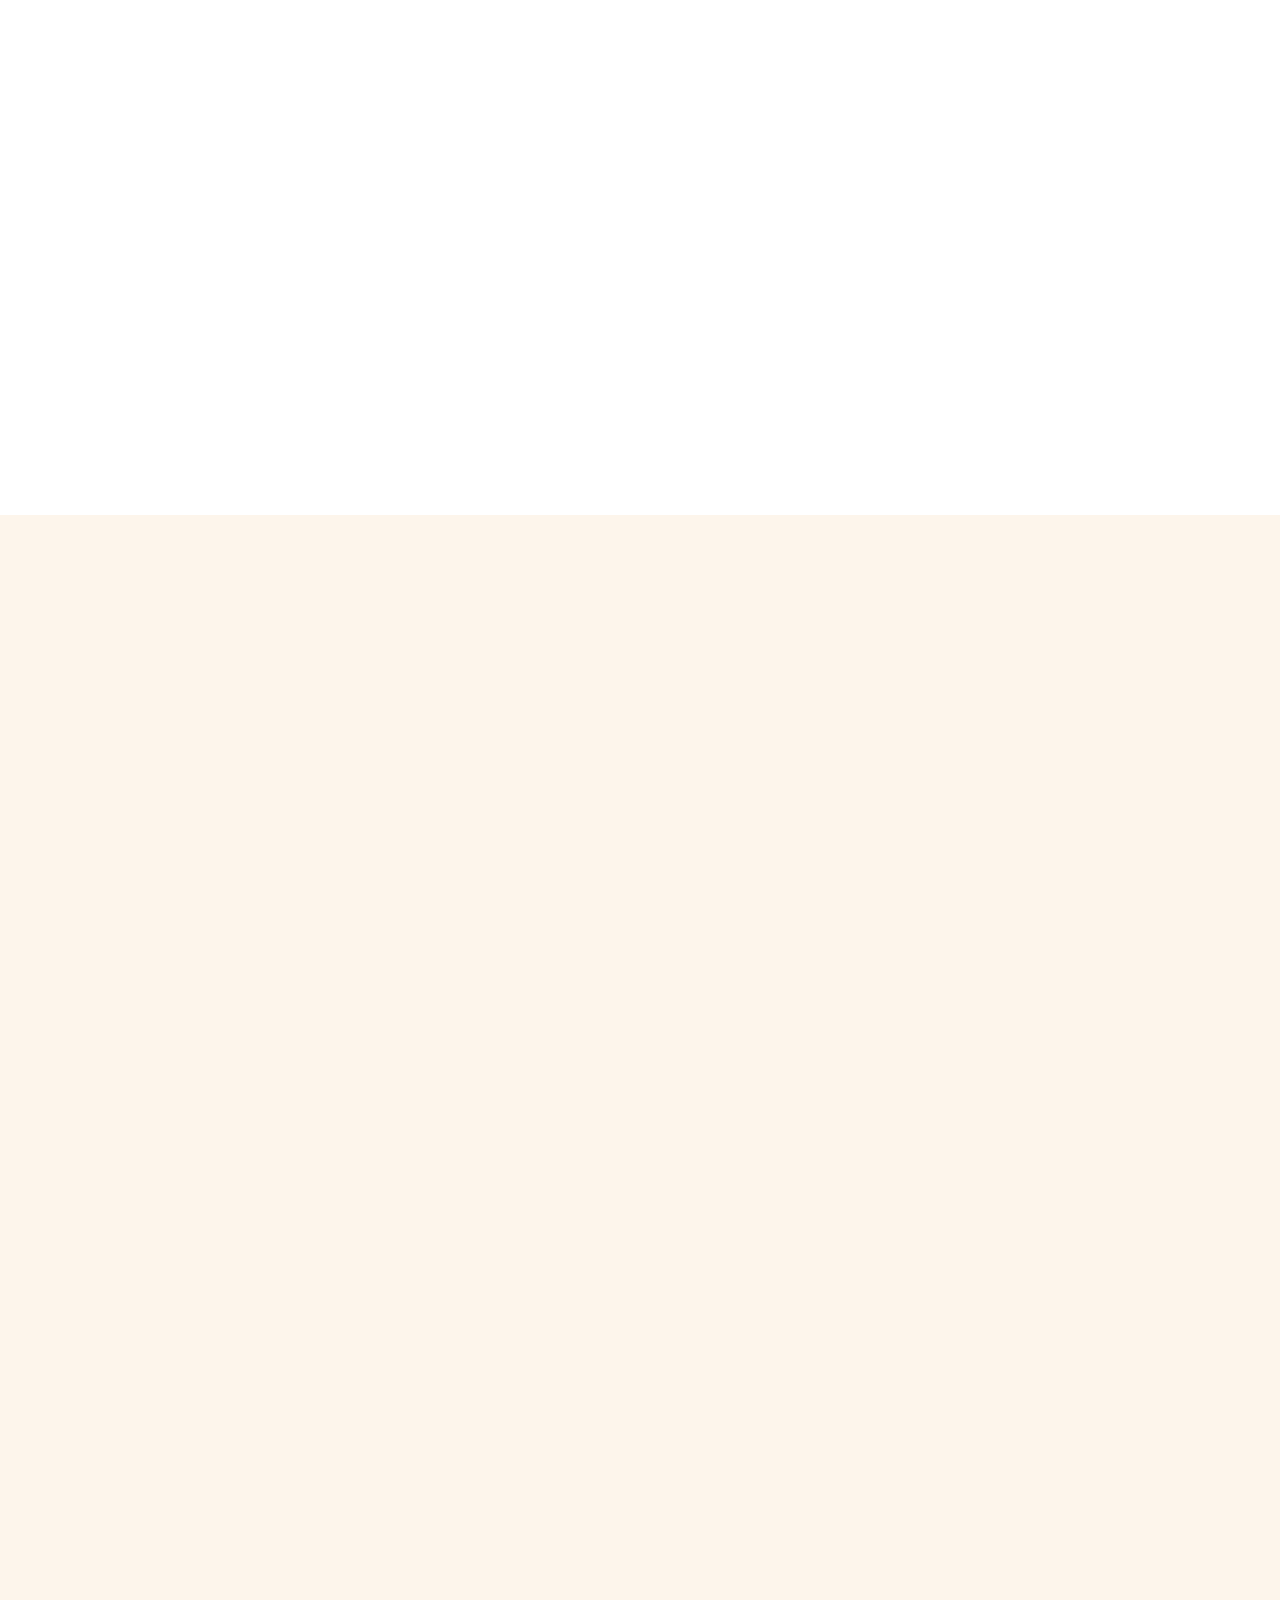
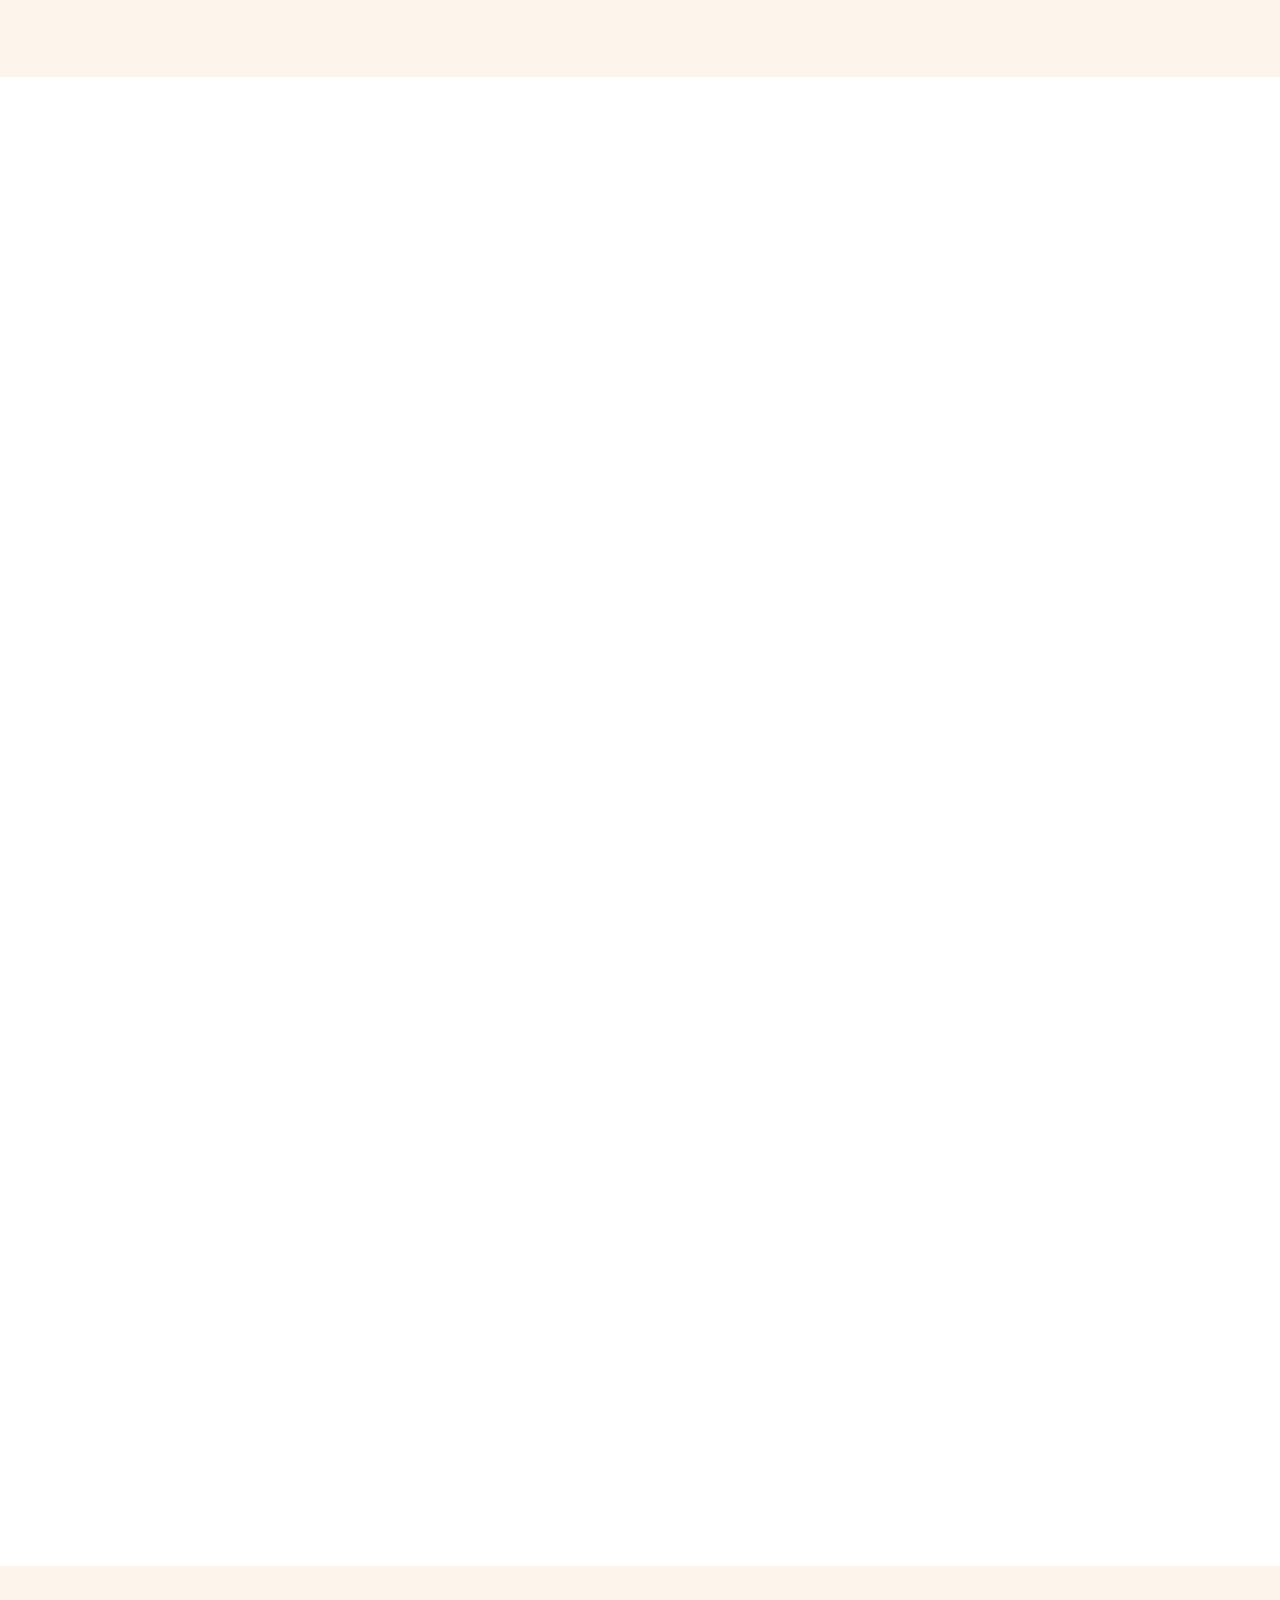
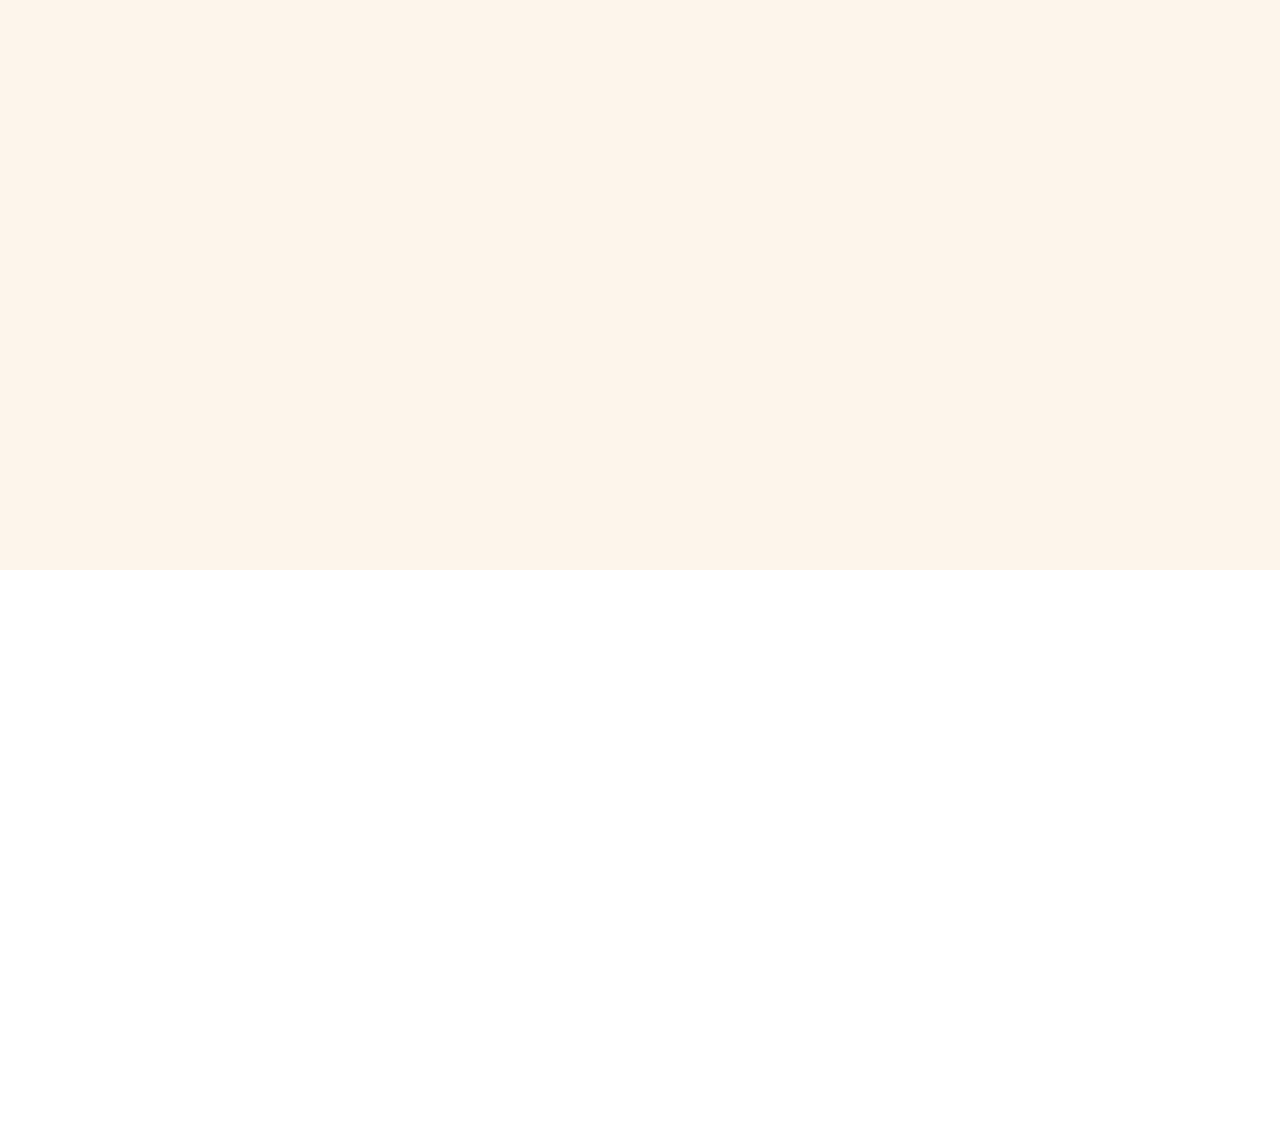
==== commit f3bf21a4: "Update index.html" ====
--- a/index.html
+++ b/index.html
@@ -575,12 +575,11 @@
         <div class="container">
             <div class="row">
                 <div class="col-md-6 text-center text-md-start mb-3 mb-md-0">
-                    &copy; <a href="#">Your Site Name</a>, All Right Reserved.
+                    &copy; <a href="#">bt-desk</a>, All Right Reserved.
                 </div>
                 <div class="col-md-6 text-center text-md-end">
                     <!--/*** This template is free as long as you keep the footer author’s credit link/attribution link/backlink. If you'd like to use the template without the footer author’s credit link/attribution link/backlink, you can purchase the Credit Removal License from "https://htmlcodex.com/credit-removal". Thank you for your support. ***/-->
-                    Designed By <a href="https://htmlcodex.com">HTML Codex</a>
-                    <br>Distributed By: <a class="border-bottom" href="https://themewagon.com" target="_blank">ThemeWagon</a>
+                    Designed By <a href="">BT-desk</a>
                 </div>
             </div>
         </div>
@@ -605,4 +604,4 @@
     <script src="js/main.js"></script>
 </body>
 
-</html>+</html>
